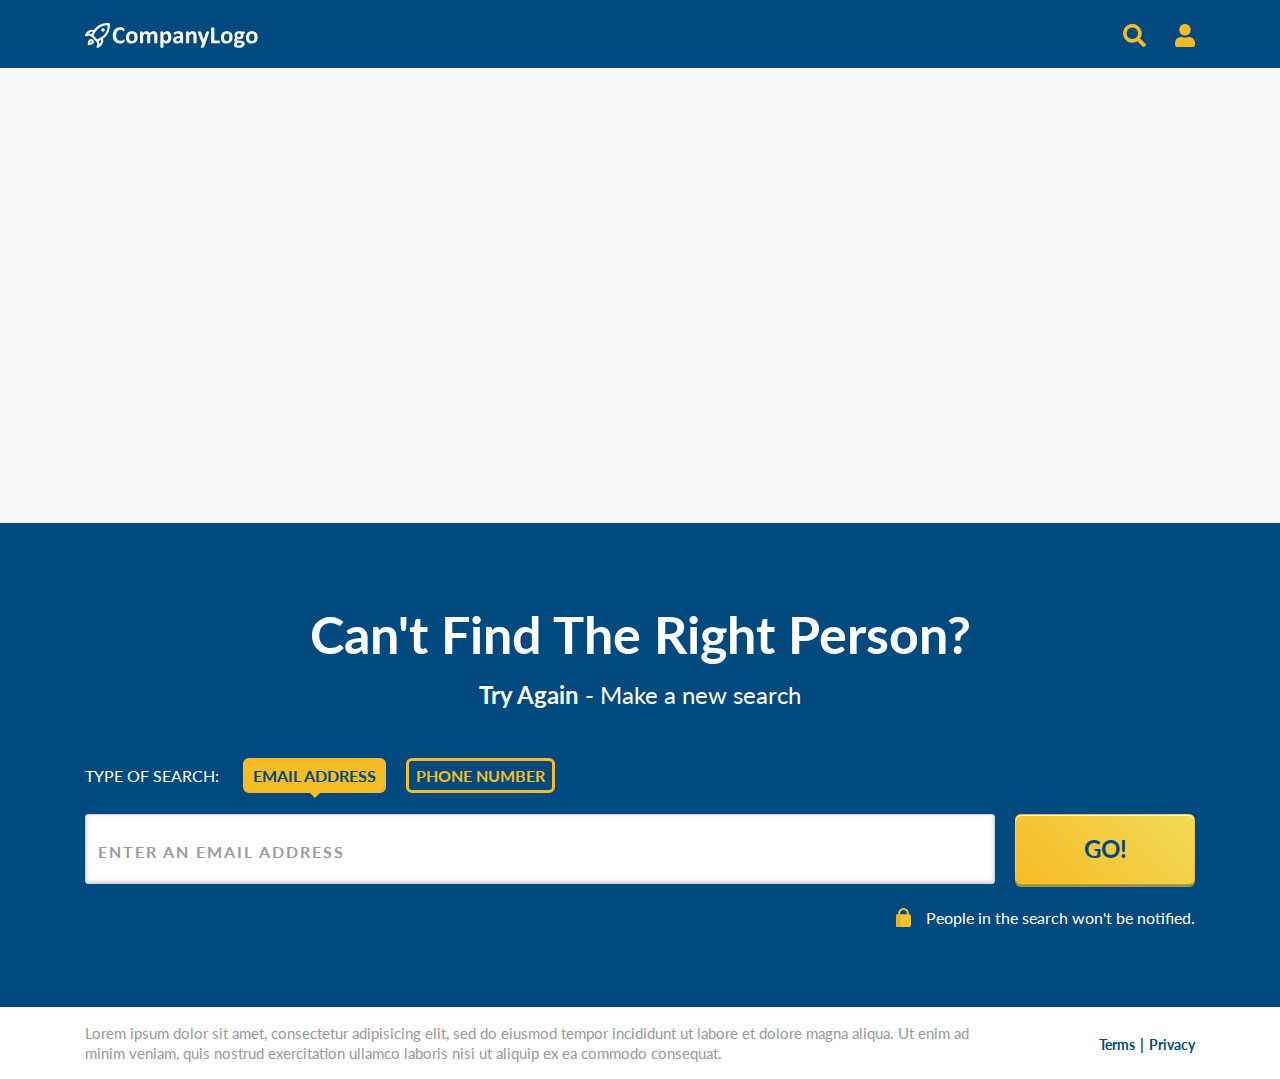
==== result.html @ 7869eb63 "Adjusted position of lock icon on mobile view" ====
<!doctype html>
<html lang="en">
  <head>
    <meta charset="utf-8">
    <meta name="viewport" content="width=device-width, initial-scale=1, shrink-to-fit=no">
    <title>Result</title>
    <link rel="preconnect" href="https://fonts.gstatic.com">
    <link href="https://fonts.googleapis.com/css2?family=Lato:wght@300;400;700&display=swap" rel="stylesheet">
    <link rel="stylesheet" href="https://maxcdn.bootstrapcdn.com/bootstrap/4.0.0/css/bootstrap.min.css" integrity="sha384-Gn5384xqQ1aoWXA+058RXPxPg6fy4IWvTNh0E263XmFcJlSAwiGgFAW/dAiS6JXm" crossorigin="anonymous">
    <link rel="stylesheet" href="css/style.css">
  </head>
  <body>
    <nav class="navbar d-flex justify-content-between">
      <div class="container">
        <a href="./index.html">
          <img src="img/logo.svg" width="173" height="25" alt="">
        </a>
        <div>
          <img src="img/icn_search.svg" width="23" height="23" alt="Search">
          <img class="ml-4" src="img/icn_person.svg" width="20" height="23" alt="Profile">
        </div>
      </div>
    </nav>
    <section class="result">
      <div class="container">
        <div class="headline text-center">
          <h1 id="result-count" class="text-primary mb-3"></h1>
          <h2 id="result-subtext" class="result-desc"></h2>
        </div>
        <div class="result-wrap">
          <div class="result-card d-flex">
            <div class="result-avatar">
              <img src="img/icn_person.svg" alt="result image">
            </div>
            <div class="result-content w-100">
              <h4 id="user-name" class="name"></h4>
              <p id="user-description" class="user-description"></p>
              <div class="row">
                <div class="col-md-6">
                  <h5>Address</h5>
                  <p id="address" class="address"></p>
                </div>
                <div class="col-md-6">
                  <h5>Phone Numbers</h5>
                  <div class="phone-num"></div>
                </div>
              </div>
              <div class="row mt-3">
                <div class="col-md-6">
                  <h5>Email</h5>
                  <p id="email" class="email"></p>
                </div>
                <div class="col-md-6">
                  <h5>Relatives</h5>
                  <div class="relatives"></div>
                </div>
              </div>
            </div>
          </div>
        </div>
      </div>
    </section>

    <section class="search-again">
      <div class="container">
        <div class="headline text-white text-center">
          <h1 class="mb-3">Can't Find The Right Person?</h1>
          <h2 class="mb-4 mb-md-5"><strong>Try Again</strong> - Make a new search</h2>
        </div>
        <!-- tabbed functionality for switching between email and phone searches -->
        <div class="search-types">
          <p class="m-0 mr-1 d-none d-md-block">Type of Search:</p>
          <ul class="nav nav-pills" role="tablist">
            <li class="nav-item">
              <a class="nav-link active" id="email-tab" data-toggle="tab" href="#email-search" role="tab" aria-controls="email-search" aria-selected="true">
                <div class="nav-btn">Email Address</div>
              </a>
            </li>
            <li class="nav-item">
              <a class="nav-link" id="phone-tab" data-toggle="tab" href="#phone-search" role="tab" aria-controls="phone-search" aria-selected="false">
                <div class="nav-btn">Phone Number</div>
              </a>
            </li>
          </ul>
        </div>
        <!-- Seperate forms for email and phone searches -->
        <div class="tab-content">
          <form class="tab-pane show active" id="email-search" role="tabpanel" aria-labelledby="email-tab">
            <div class="input-group">
              <input class="form-control" type="text" name="email" placeholder="Enter an Email Address" />
              <p class="error-msg">Please enter a valid email address</p>
              <button class="btn btn-form-submit text-uppercase" type="submit">Go!</button>
            </div>  
          </form>
          <form class="tab-pane" id="phone-search" role="tabpanel" aria-labelledby="phone-tab">
            <div class="input-group">
              <input class="form-control" type="text" name="phone" placeholder="Enter a Phone Number" />
              <p class="error-msg">Please enter a valid phone number</p>
              <button class="btn btn-form-submit text-uppercase" type="submit">Go!</button>
            </div>
          </form>
          <div class="d-flex justify-content-start justify-content-md-end align-items-top mt-4">
            <img src="img/icn_lock.svg" alt="lock" width="15" height="19">
            <p class="form-subtext">People in the search won't be notified.</p>
          </div>
        </div>
      </div>
    </section>
    
    <footer class="footer">
      <div class="container">
        <div class="row align-items-center">
          <div class="col-md-10">
            <p class="mb-0">Lorem ipsum dolor sit amet, consectetur adipisicing elit, sed do eiusmod tempor incididunt ut labore et dolore magna aliqua. Ut enim ad minim veniam, quis nostrud exercitation ullamco laboris nisi ut aliquip ex ea commodo consequat.</p>
          </div>
          <div class="col-md-2 text-center text-md-right pl-0 mt-3 mt-md-0">
            <a href="#">Terms</a>
            <a href="#">Privacy</a>
          </div>
        </div>
      </div>
    </footer>

    <script src="https://code.jquery.com/jquery-3.5.1.js"></script>
    <script src="https://maxcdn.bootstrapcdn.com/bootstrap/4.0.0/js/bootstrap.min.js" integrity="sha384-JZR6Spejh4U02d8jOt6vLEHfe/JQGiRRSQQxSfFWpi1MquVdAyjUar5+76PVCmYl" crossorigin="anonymous"></script>
    <script src="js/app.js"></script>
    <script src="js/result.js"></script>
  </body>
</html>
---- css/style.css ----
/* ************************************************** !!
/* CSS CONTENTS ----------------------------------------
--------------------------------------------------------
--| General
--| Navbar
--| Search Type Tabs
--| Search Form
--| [SECTION] Above the Fold 
--| [SECTION] Features
--| [SECTION] Loading Message
--| [SECTION][RESULTS PAGE] Result
--| [SECTION][RESULTS PAGE] Search Again
--| Footer
--------------------------------------------------------
----------------------------------------------------- */

/* ************************************************************
***************************************************************
--- General ---
***************************************************************
************************************************************ */

body {
  font-family: 'Lato', sans-serif;
  color: #000;
  font-size: 18px;
}

h1 {
  font-size: 52px;
  font-weight: bold;
}

h2 {
  font-size: 24px;
  font-weight: normal;
}

h3,
h5 {
  font-size: 22px;
}

h4 {
  font-size: 32px;
}

h3,
h4,
h5 {
  font-weight: bold;
  color: #004A80;
}

section {
  padding: 40px 0 52px;
}

.text-primary {
  color: #004A80 !important;
}

.text-secondary {
  color: #4A4A4A !important;
}

@media (max-width: 991px) {
  h1 {
    font-size: 48px;
  }
  h2,
  h3,
  h5 {
    font-size: 20px;
  }
}

@media (max-width: 767px) {
  h1 {
    font-size: 32px;
  }
  h2 {
    font-size: 16px;
  }
}

/* ************************************************************
***************************************************************
--- Navbar ---
***************************************************************
************************************************************ */

.navbar {
  background: #004A80;
}

.navbar {
  padding: 20px 16px;
}

/* ************************************************************
***************************************************************
--- Search Type Tabs ---
***************************************************************
************************************************************ */

.search-types {
  margin: 0 0 16px;
  display: flex;
  align-items: baseline;
  font-size: 16px;
  text-transform: uppercase;
  color: #FFFFFF;
}

.search-types .nav-pills {
  width: 100%;
}

.search-types .nav-pills .nav-item {
  flex: 1 0 0;
  padding: 0 4px;
}

.search-types .nav-pills .nav-item:first-child {
  padding-left: 0;
}

.search-types .nav-pills .nav-item:last-child {
  padding-right: 0;
}

.search-types .nav-pills .nav-link {
  padding: 0;
}

.search-types .nav-pills .nav-link.active {
  background: transparent;
}

.search-types .nav-pills .nav-link.active::after {
  content: " ";
  margin: 0 auto;
  width: 0;
  height: 0;
  border-left: 5px solid transparent;
  border-right: 5px solid transparent;
  border-top: 5px solid #F6BC25;
  display: block;
}

.search-types .nav-pills .nav-link .nav-btn {
  border: 3px solid #F6BC25;
  border-radius: 6px;
  padding: 6px 0;
  font-size: 14px;
  line-height: 17px;
  text-align: center;
  color: #F6BC25;
  font-weight: bold;
  background: #004A80;
}

.search-types .nav-pills .nav-link.active .nav-btn {
  color: #004A80;
  background: #F6BC25;
}

@media (min-width: 767px) {
  .search-types .nav-pills {
    width: unset;
  }
  .search-types .nav-pills .nav-item {
    flex: unset;
    margin-left: 20px;
    padding: 0;
  }
  .search-types .nav-pills .nav-link .nav-btn {
    padding: 5px 7px;
    font-size: 16px;
    line-height: 19px;
  }
}

/* ************************************************************
***************************************************************
--- Search Form ---
***************************************************************
************************************************************ */

.btn-form-submit {
  font-size: 24px;
  font-weight: bold;
  color: #004A80;
  background: #F2DA56 linear-gradient(225deg, #F2DA56 0%, #F6BC25 100%);
  box-shadow: 0 3px 0 0 #A6953B, inset 0 1px 0 0 #FFFFFF;
  border-radius: 6px;
  outline: 0;
  appearance: none;
  -webkit-appearance: none;
  width: 180px;
  margin-left: 20px;
}
.btn-form-submit:hover {
  background: #F2DA56;
}
.btn-form-submit.focus, .btn-form-submit:focus {
  background: #F2DA56;
  box-shadow: 0 3px 0 0 #A6953B, inset 0 1px 0 0 #FFFFFF;
}
.btn-form-submit.active, .btn-form-submit:active {
  background: #F6BC25;
}

.input-group > .form-control {
  height: 70px;
  background: #FFF;
  box-shadow: inset 0 -1px 4px 0 rgba(0,0,0,0.20);
  border-radius: 3px !important;
  font-size: 22px;
}

.input-group.error > .form-control {
  border: 3px solid #DC0015;
  border-radius: 3px 3px 0 0 !important;
}

.error-msg {
  display: none;
}

.input-group.error .error-msg {
  display: block;
  position: absolute;
  bottom: -30px;
  margin: 0px;
  padding: 4px 12px;
  background: #DC0015;
  color: #FFF;
  border-radius: 0 0 3px 3px;
  font-size: 16px;
}

.form-control::placeholder {
  color: #9B9B9B;
  font-size: 16px;
  font-weight: bold;
  text-transform: uppercase;
  letter-spacing: 2px;
}

.form-subtext {
  font-size: 16px;
  color: #FFF;
  margin: 0 0 0 15px;
  line-height: normal;
}

@media (max-width: 767px) {
  .input-group {
    flex-direction: column;
  }
  .input-group > .form-control,
  .btn-form-submit {
    width: 100%;
  }
  .input-group > .form-control {
    height: 50px;
  }
  .input-group.error .error-msg {
    position: static;
  }
  .btn-form-submit {
    margin: 12px 0 0 0;
  }
}

/* ************************************************************
***************************************************************
--- [SECTION] Above the Fold ---
***************************************************************
************************************************************ */

.above-the-fold {
  background: #004A80;
  padding-top: 24px;
}

.above-the-fold .headline {
  max-width: 780px;
  margin: 0 auto;
}

/* ************************************************************
***************************************************************
--- [SECTION] Features ---
***************************************************************
************************************************************ */

.features {
  background-image: linear-gradient(0deg, #E6E6E6 0%, #FFFFFF 100%);
}

.features .headline {
  margin-bottom: 40px;
}

.features h2 {
  line-height: 30px;
}

.list-item {
  margin-bottom: 28px;
}

.list-circle {
  border-radius: 50%;
  width: 90px;
  height: 90px;
  line-height: 90px;
  background: #004A80;
  text-align: center;
  font-size: 48px;
  font-weight: bold;
  color: #F6BC25;
  flex: 0 0 90px;
  margin-right: 20px;
}

.list-text p {
  margin: 0;
  line-height: 26px;
}

@media (max-width: 991px) {
  .features .headline {
    margin-bottom: 28px;
  }
  .features h2 {
    line-height: 28px;
  }
  .list-item {
    margin-bottom: 20px;
  }
  .list-circle {
    width: 63px;
    height: 63px;
    line-height: 63px;
    flex: 0 0 63px;
    font-size: 33.6px;
  }
  .list-text p {
    line-height: 24px;
  }
}

@media (max-width: 767px) {
  .features .headline {
    margin-bottom: 20px;
  }
  .list-item {
    margin-bottom: 16px;
  }
  .list-circle {
    width: 50.4px;
    height: 50.4px;
    line-height: 50.4px;
    flex: 0 0 50.4px;
    font-size: 26.88px;
    margin-right: 10.6px;
  }
}

/* ************************************************************
***************************************************************
--- [SECTION] Loading Message ---
***************************************************************
************************************************************ */

.loading {
  min-height: 60vh;
  display: flex;
  flex-direction: column;
  align-items: center;
  justify-content: center;
  padding: 0;
  background: #F8F8F8;
}

.loading-icon {
  width: 124px;
  height: 124px;
}

.loading-icon > img {
  width: 100%;
  height: 100%;
  display: block;
}

.loading-msg {
  margin: 16px 0 0;
  font-size: 18px;
  font-weight: bold;
  text-align: center;
  color: #004A80;
}

@media (min-width: 767px) {
  .loading {
    min-height: 85vh;
  }
  .loading-icon {
    width: 154px;
    height: 154px;
  }
  .loading-msg {
    margin: 27px 0 0;
    font-size: 24px;
  }
}

/* ************************************************************
***************************************************************
--- [SECTION][RESULTS PAGE] Result ---
***************************************************************
************************************************************ */

.result {
  background: #F8F8F8;
  min-height: 455px;
  display: flex;
  flex-direction: column;
  justify-content: center;
}

.result-wrap {
  display: none;
}

.result-card {
  max-width: 980px;
  background: #fff;
  box-shadow: 0 2px 4px 0 rgba(0,0,0,0.50);
  border-radius: 30px;
  padding: 40px;
  margin: 40px auto;
}

.result-avatar {
  border-radius: 50%;
  width: 90px;
  height: 90px;
  line-height: 86px;
  background: #004A80;
  text-align: center;
  flex: 0 0 90px;
  margin-right: 20px;
}

.result-desc {
  color: #4A4A4A;
}

@media (max-width: 991px) {
  .result {
    min-height: 512px;
  }
  .result-avatar {
    width: 63px;
    height: 63px;
    line-height: 58px;
    flex: 0 0 63px;
  }
  .result-avatar img {
    width: 28px;
  }
}

@media (max-width: 767px) {
  .result {
    min-height: 306px;
  }
  .result-avatar {
    display: none;
  }
}

/* ************************************************************
***************************************************************
--- [SECTION][RESULTS PAGE] Search Again ---
***************************************************************
************************************************************ */

.search-again {
  background: #004A80;
}

@media (min-width: 992px) {
  .search-again {
    padding: 80px 0;
  }
}

@media (max-width: 767px) {
  .search-again {
    padding: 40px 0;
  }
}

/* ************************************************************
***************************************************************
--- Footer ---
***************************************************************
************************************************************ */

.footer {
  padding: 16px 0;
}

.footer p {
  font-size: 15px;
  color: #999;
  line-height: 20px;
}

.footer a {
  font-size: 14px;
  font-weight: bold;
  color: #004A80;
}

.footer a:first-of-type:after {
  content: '|';
  padding-left: 5px;
}
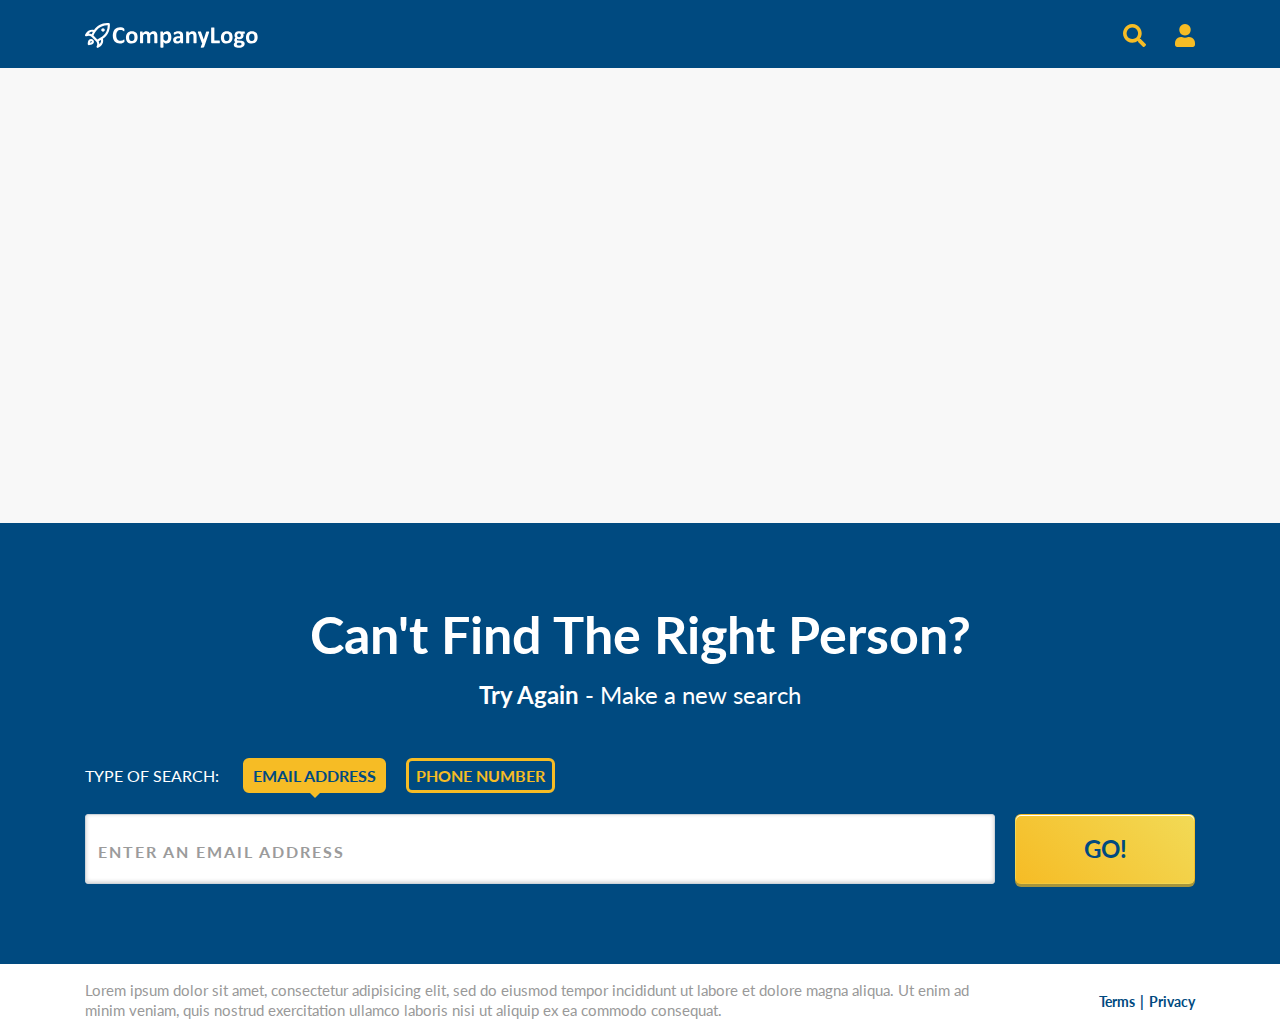
==== commit 42f16121: "Removed lock copy from Result page" ====
--- a/result.html
+++ b/result.html
@@ -99,10 +99,6 @@
               <button class="btn btn-form-submit text-uppercase" type="submit">Go!</button>
             </div>
           </form>
-          <div class="d-flex justify-content-start justify-content-md-end align-items-top mt-4">
-            <img src="img/icn_lock.svg" alt="lock" width="15" height="19">
-            <p class="form-subtext">People in the search won't be notified.</p>
-          </div>
         </div>
       </div>
     </section>
--- a/css/style.css
+++ b/css/style.css
@@ -306,6 +306,7 @@
 }
 
 .features h2 {
+  font-size: 22px;
   line-height: 30px;
 }
 
@@ -337,6 +338,7 @@
     margin-bottom: 28px;
   }
   .features h2 {
+    font-size: 20px;
     line-height: 28px;
   }
   .list-item {
@@ -350,6 +352,7 @@
     font-size: 33.6px;
   }
   .list-text p {
+    font-size: 16px;
     line-height: 24px;
   }
 }
@@ -357,6 +360,10 @@
 @media (max-width: 767px) {
   .features .headline {
     margin-bottom: 20px;
+  }
+  .features h2 {
+    font-size: 16px;
+    line-height: 28px;
   }
   .list-item {
     margin-bottom: 16px;
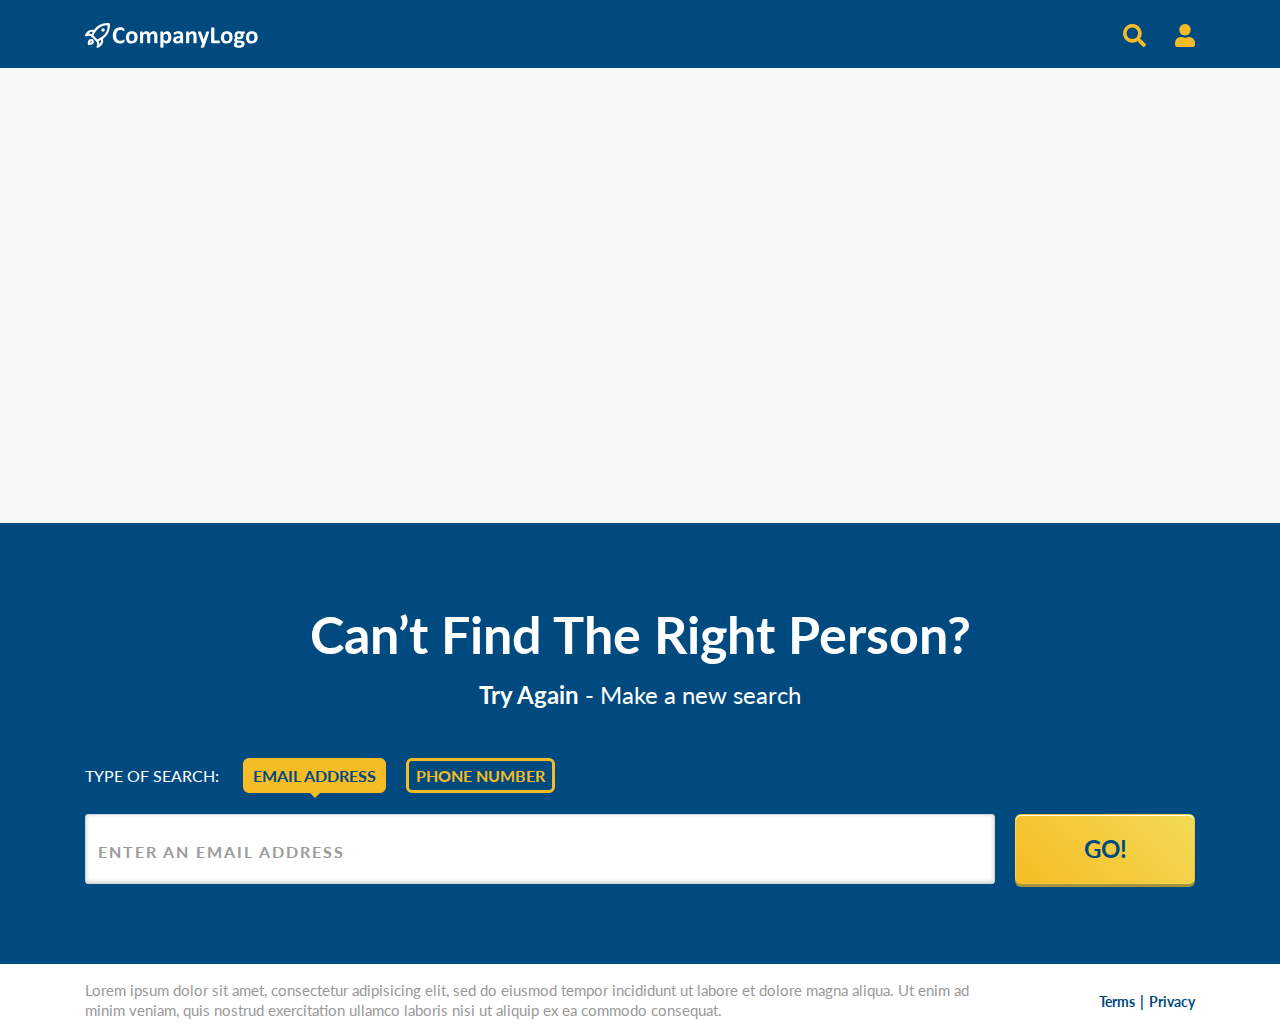
==== commit 671576fd: "Copy update - typographers quotes" ====
--- a/result.html
+++ b/result.html
@@ -64,7 +64,7 @@
     <section class="search-again">
       <div class="container">
         <div class="headline text-white text-center">
-          <h1 class="mb-3">Can't Find The Right Person?</h1>
+          <h1 class="mb-3">Can&rsquo;t Find The Right Person?</h1>
           <h2 class="mb-4 mb-md-5"><strong>Try Again</strong> - Make a new search</h2>
         </div>
         <!-- tabbed functionality for switching between email and phone searches -->
